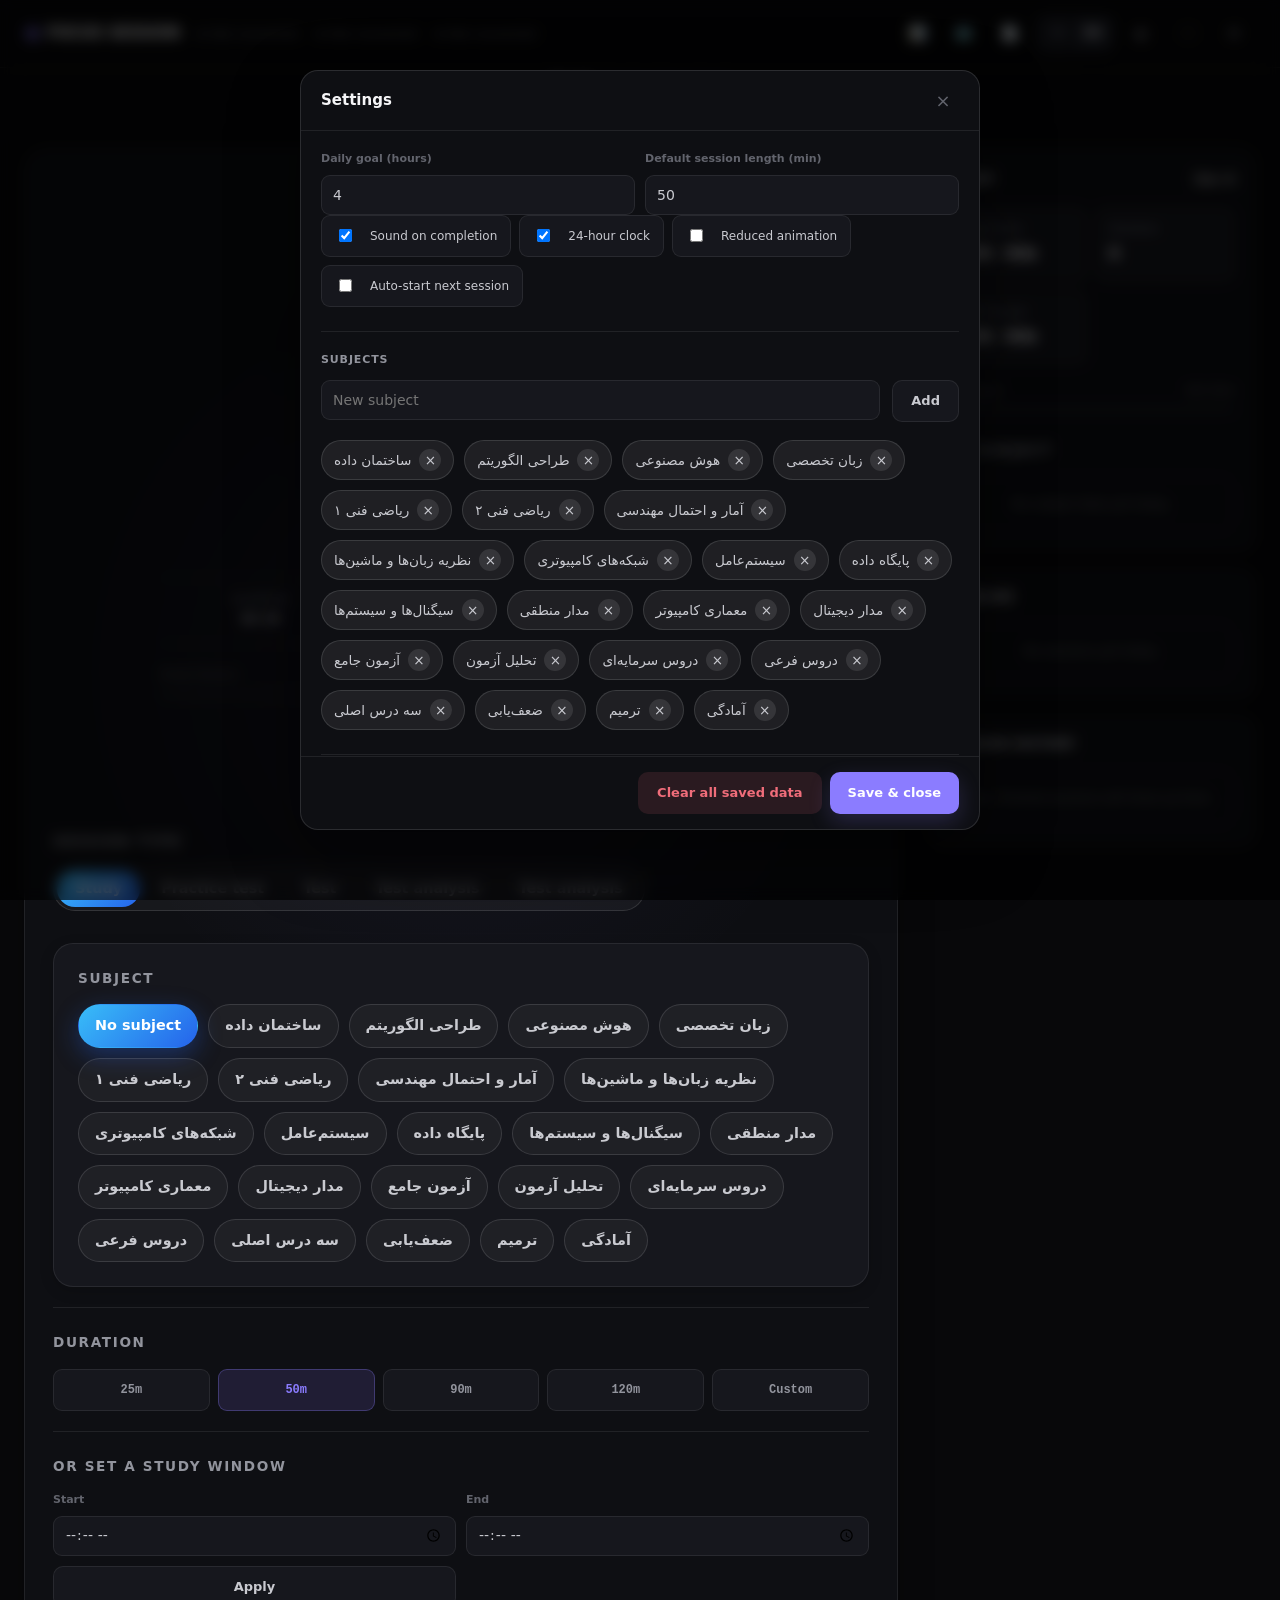
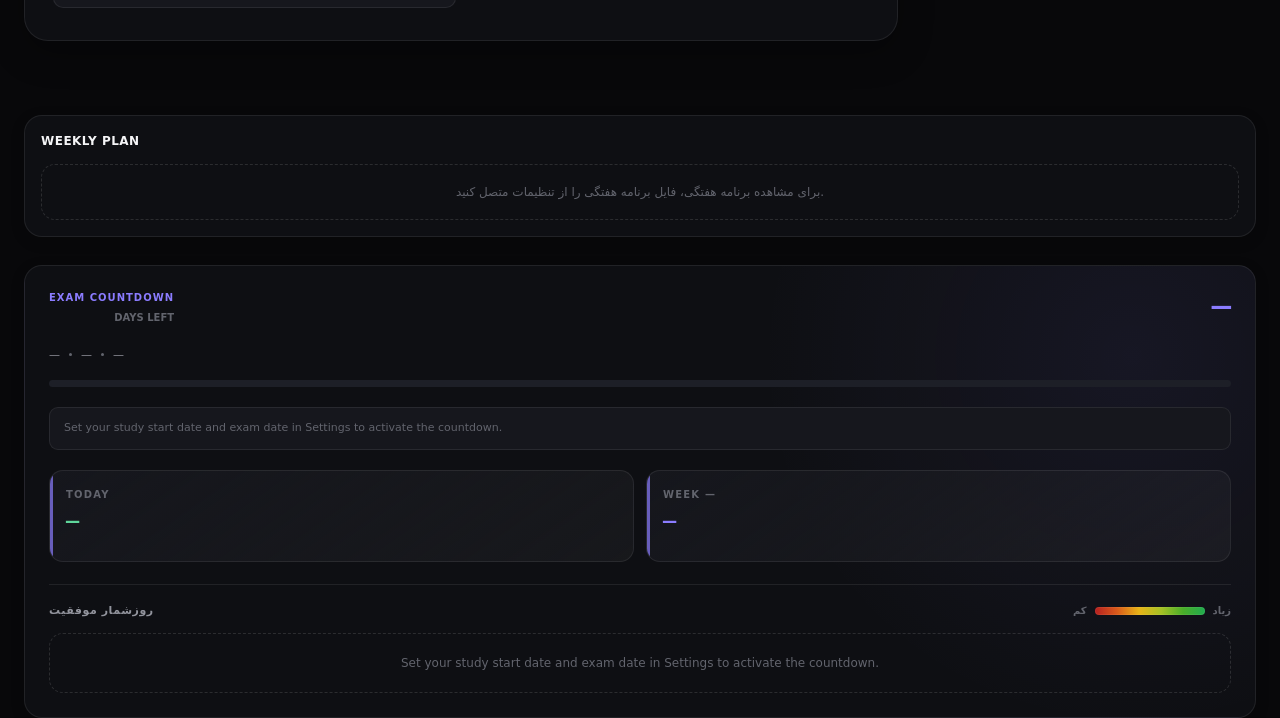
==== src/index.html @ 268e036d "Initial commit" ====
<!doctype html>
<html lang="en" dir="ltr">
  <head>
    <meta charset="UTF-8" />
    <meta name="viewport" content="width=device-width, initial-scale=1.0" />

    <title>Study Timer</title>

    <link rel="stylesheet" href="./style/style.css" />
  </head>

  <body data-theme="dark" data-state="idle" data-lang="en">
    <!-- =========================
         HEADER
    ========================== -->
    <header class="app-header">
      <div class="header-left">
        <div class="brand">
          <span class="brand__dot"></span>

          <span class="brand__label" id="modeLabel" data-i18n="focusSession"> FOCUS SESSION </span>
        </div>

        <div class="save-status" id="saveStatus">
          <span class="save-status__dot"></span>

          <span id="saveStatusText" data-i18n="saveNotConnected"> Not connected </span>
        </div>
        <div id="weeklyPlanSaveStatus" class="save-status" data-status="disconnected">
          <span class="save-status__dot"></span>
          <span id="weeklyPlanSaveStatusText"></span>
        </div>
        <div id="checkinSaveStatus" class="save-status" data-status="disconnected">
          <span class="save-status__dot"></span>
          <span id="checkinSaveStatusText"></span>
        </div>
      </div>

      <div class="header-right">
        <!-- Analytics Link -->
        <a
          href="./analytics.html"
          class="icon-btn"
          id="analyticsLink"
          aria-label="Analytics"
          title="Analytics"
        >
          📊
        </a>
        <a
          href="./plan-overview.html"
          class="icon-btn"
          id="planOverviewLink"
          aria-label="نمای کلی برنامه"
          title="نمای کلی برنامه"
        >
          🗺️
        </a>
        <a
          href="./plan-pdf.html"
          class="icon-btn"
          id="planPdfLink"
          aria-label="خروجی PDF برنامه"
          title="خروجی PDF برنامه"
        >
          📄
        </a>

        <!-- Language -->
        <div class="lang-switch" id="langSwitch" role="group" aria-label="Language">
          <button type="button" id="langFaBtn" class="lang-btn" data-lang="fa">FA</button>

          <button type="button" id="langEnBtn" class="lang-btn is-active" data-lang="en">EN</button>
        </div>

        <!-- Theme -->
        <button
          type="button"
          class="icon-btn"
          id="themeToggle"
          aria-label="Toggle theme"
          title="Toggle theme"
        >
          ◐
        </button>

        <!-- Fullscreen -->
        <button
          type="button"
          class="icon-btn"
          id="fullscreenToggle"
          aria-label="Fullscreen"
          title="Fullscreen"
        >
          ⛶
        </button>

        <!-- Settings -->
        <button
          type="button"
          class="icon-btn"
          id="settingsToggle"
          aria-label="Open settings"
          title="Settings"
        >
          ⚙
        </button>
      </div>
    </header>

    <!-- =========================
         LIVE CLOCK
    ========================== -->
    <section class="live-clock-section">
      <div class="live-clock" id="liveClock">00:00:00</div>

      <div class="live-date" id="liveDate">Monday, January 1</div>
    </section>

    <!-- =========================
         MAIN
    ========================== -->
    <main class="app-main">
      <!-- =========================
           TIMER / HERO
      ========================== -->
      <section class="timer-section">
        <div class="timer-card">
          <div class="timer-ring" id="timerRing">
            <div class="timer-ring__inner">
              <div class="ring__status" id="statusLabel" data-i18n="readyToFocus">READY TO FOCUS</div>

              <div class="time-display" id="timeDisplay">50:00</div>

              <div class="ring__caption" id="timeCaption" data-i18n="timeRemaining">TIME REMAINING</div>

              <div class="ring__subject" id="ringSubject" hidden></div>
            </div>
          </div>

          <!-- Timer info -->
          <div class="timer-info">
            <div class="timer-info__item">
              <span class="timer-info__label" id="elapsedLabel" data-i18n="elapsed"> Elapsed </span>

              <span class="timer-info__value" id="elapsedValue"> 00:00 </span>
            </div>

            <div class="timer-info__divider"></div>

            <div class="timer-info__item">
              <span class="timer-info__label" id="remainingLabel" data-i18n="remaining"> Remaining </span>

              <span class="timer-info__value" id="remainingValue"> 50:00 </span>
            </div>
          </div>

          <!-- Progress -->
          <div class="session-progress">
            <div class="session-progress__header">
              <span id="progressLabel" data-i18n="studySession"> Study Session </span>

              <span id="progressPercent"> 0% </span>
            </div>

            <div class="progress-bar">
              <div class="progress-bar__fill" id="sessionProgressFill" style="width: 0%"></div>
            </div>
          </div>

          <!-- Main controls -->
          <div class="timer-controls">
            <button type="button" class="secondary-btn" id="resetBtn">
              <span data-i18n="reset">Reset</span>
            </button>

            <button type="button" class="primary-btn" id="primaryBtn">
              <span id="primaryBtnLabel" data-i18n="start"> Start </span>
            </button>
          </div>

          <!-- Secondary controls -->
          <div class="secondary-controls">
            <button type="button" class="text-btn" id="finishBtn">
              <span data-i18n="finish">Finish</span>
            </button>

            <button type="button" class="text-btn" id="breakBtn">
              <span data-i18n="startBreak"> Start 5-min break </span>
            </button>
          </div>

          <!-- =========================
               SESSION KIND (5 types)
          ========================== -->
          <div class="kind-section">
            <div class="section-label" id="kindLabel" data-i18n="sessionKind">Session type</div>

            <div class="kind-grid" id="kindGrid" role="group" aria-labelledby="kindLabel">
              <button type="button" class="kind-btn is-active" data-kind="study"    data-i18n="kindStudy">Study</button>
              <button type="button" class="kind-btn"            data-kind="practice" data-i18n="kindPractice">Practice</button>
              <button type="button" class="kind-btn"            data-kind="test"     data-i18n="kindTest">Test</button>
              <button type="button" class="kind-btn"            data-kind="analysis" data-i18n="kindAnalysis">Test analysis</button>
              <button type="button" class="kind-btn"            data-kind="review"   data-i18n="kindReview">Review</button>
            </div>
          </div>

          <!-- =========================
               SUBJECT
          ========================== -->
          <div class="subject-section">
            <div class="section-label" id="subjectLabel" data-i18n="subject">Subject</div>

            <div class="subject-grid" id="subjectGrid"></div>
          </div>

          <!-- =========================
               DURATION
          ========================== -->
          <div class="duration-section">
            <div class="section-label" id="durationLabel" data-i18n="duration">Duration</div>

            <div class="preset-grid">
              <button type="button" class="preset-btn" data-minutes="25">25m</button>

              <button type="button" class="preset-btn is-active" data-minutes="50">50m</button>

              <button type="button" class="preset-btn" data-minutes="90">90m</button>

              <button type="button" class="preset-btn" data-minutes="120">120m</button>

              <button type="button" class="preset-btn" id="customPresetBtn">
                <span data-i18n="custom">Custom</span>
              </button>
            </div>

            <div class="custom-duration" id="customDuration" hidden>
              <input
                type="number"
                id="customMinutes"
                min="1"
                max="600"
                inputmode="numeric"
                placeholder="min"
              />

              <span data-i18n="minutes">min</span>
            </div>
          </div>

          <!-- =========================
               STUDY WINDOW
          ========================== -->
          <div class="study-window">
            <div class="section-label" id="windowLabel" data-i18n="studyWindow">Or set a study window</div>

            <div class="window-grid">
              <label class="field">
                <span class="field__label" id="windowStartLabel" data-i18n="startTime"> Start </span>

                <input type="time" id="windowStart" />
              </label>

              <label class="field">
                <span class="field__label" id="windowEndLabel" data-i18n="endTime"> End </span>

                <input type="time" id="windowEnd" />
              </label>

              <button type="button" class="secondary-btn" id="applyWindowBtn">
                <span data-i18n="apply">Apply</span>
              </button>
            </div>
          </div>
        </div>
      </section>

      <!-- =========================
           SIDEBAR
      ========================== -->
      <aside class="sidebar">
        <!-- Today -->
        <section class="side-card today-card">
          <div class="side-card__header">
            <h2 class="side-card__title" id="todayTitle" data-i18n="today">Today</h2>

            <span class="today-date" id="todayDate"> — </span>
          </div>

          <div class="today-stats">
            <div class="stat-item">
              <span class="stat-item__label" id="todayStudyTimeLabel" data-i18n="studyTime">
                Study time
              </span>

              <strong class="stat-item__value" id="todayStudyTime"> 0m </strong>
            </div>

            <div class="stat-item">
              <span class="stat-item__label" id="todaySessionsLabel" data-i18n="sessions"> Sessions </span>

              <strong class="stat-item__value" id="todaySessions"> 0 </strong>
            </div>

            <div class="stat-item">
              <span class="stat-item__label" id="todayRemainingGoalLabel" data-i18n="leftToGoal">
                Left to goal
              </span>

              <strong class="stat-item__value" id="todayRemainingGoal"> 4h </strong>
            </div>
          </div>

          <div class="goal-section">
            <div class="goal-header">
              <span id="dailyGoalLabel" data-i18n="dailyGoal"> Daily goal </span>

              <span id="dailyGoalValue"> 4h </span>
            </div>

            <div class="progress-bar">
              <div class="progress-bar__fill" id="dailyGoalProgressFill" style="width: 0%"></div>
            </div>
          </div>

          <div class="subject-breakdown-section">
            <div class="section-label" id="bySubjectLabel" data-i18n="bySubjectToday">By subject</div>

            <div class="subject-breakdown" id="subjectBreakdown"></div>

            <div class="empty-state" id="subjectBreakdownEmpty" data-i18n="noSubjectDataToday" hidden>
              No subject data yet today.
            </div>
          </div>
        </section>

        <!-- Timeline -->
        <section class="side-card">
          <div class="side-card__header">
            <h2 class="side-card__title" id="timelineTitle" data-i18n="timeline">Timeline</h2>
          </div>

          <div class="timeline" id="timeline"></div>

          <div class="empty-state" id="timelineEmpty" data-i18n="noSessionsToday">No sessions yet today.</div>
        </section>

        <!-- Session history -->
        <section class="side-card">
          <div class="side-card__header">
            <h2 class="side-card__title" id="historyTitle" data-i18n="sessionHistory">Session history</h2>
          </div>

          <div class="history" id="history"></div>

          <div class="empty-state" id="historyEmpty" data-i18n="finishedSessions">
            Your finished sessions will show up here.
          </div>
        </section>
      </aside>
    </main>

    <!-- =========================
         WEEKLY PLAN
    ========================== -->
    <section class="weekly-plan-bar" id="weeklyPlanCard">
      <div class="weekly-plan-bar__header">
        <div>
          <h2 class="weekly-plan-bar__title" id="weeklyPlanTitle" data-i18n="weeklyPlanTitle">Weekly Plan</h2>
          <div class="weekly-plan-bar__meta" id="weeklyPlanMeta" hidden>
            <span id="weeklyPlanWeekLabel">—</span>
            <span class="weekly-plan-bar__separator">•</span>
            <span id="weeklyPlanGoal">—</span>
          </div>
        </div>
      </div>

      <div class="weekly-plan-days" id="weeklyPlanDays"></div>

      <div class="empty-state" id="weeklyPlanEmpty">
        Connect a weekly plan file in Settings to see this week's plan.
      </div>
    </section>

    <!-- =========================
         EXAM COUNTDOWN
    ========================== -->
    <section class="exam-section">
      <div class="exam-card">
        <div class="exam-card__header">
          <div>
            <div class="exam-card__eyebrow" id="examCountdownTitle" data-i18n="examCountdown">
              EXAM COUNTDOWN
            </div>

            <div class="exam-days-left-label" id="examDaysLeftLabel" data-i18n="daysLeftLabel">DAYS LEFT</div>
          </div>

          <div class="exam-days-left" id="examDaysLeft">0</div>
        </div>

        <div class="exam-meta">
          <span id="examWeekLabel"> Week — / — </span>

          <span class="exam-meta__separator"> • </span>

          <span id="examDaysPassed"> 0 days passed </span>

          <span class="exam-meta__separator"> • </span>

          <span id="examDaysLeftMini"> 0 days left </span>
        </div>

        <div class="exam-progress">
          <div class="progress-bar">
            <div class="progress-bar__fill" id="examProgressFill" style="width: 0%"></div>
          </div>
        </div>

        <div class="exam-empty-note" id="examEmptyNote" data-i18n="setExamDates">
          Set your study start date and exam date in Settings to activate the countdown.
        </div>

        <!-- Exam daily / weekly status -->
        <div class="exam-status-grid">
          <div class="exam-status-card">
            <div class="exam-status-card__title" id="dailyStatusTitle" data-i18n="todayStatus">TODAY</div>

            <div class="exam-status-card__value" id="dailyStatusValue">—</div>
          </div>

          <div class="exam-status-card">
            <div class="exam-status-card__title" id="weeklyStatusTitle">WEEK —</div>

            <div class="exam-status-card__value" id="weeklyStatusValue">—</div>
          </div>
        </div>

        <!-- Days strip -->
        <div class="days-strip-section">
          <div class="days-strip-header">
            <span class="days-strip-title" id="daysStripTitle">روزشمار موفقیت</span>
            <div class="days-strip-legend">
              <span class="days-strip-legend__label">کم</span>
              <div class="days-strip-legend__gradient"></div>
              <span class="days-strip-legend__label">زیاد</span>
            </div>
          </div>
          <div class="days-strip" id="daysStrip"></div>
        </div>
      </div>
    </section>

    <!-- =========================
         SETTINGS MODAL
    ========================== -->
    <div class="modal" id="settingsModal" hidden aria-hidden="true">
      <div class="modal__backdrop" data-close-settings></div>

      <div
        class="modal__dialog settings-dialog"
        role="dialog"
        aria-modal="true"
        aria-labelledby="settingsTitle"
      >
        <div class="modal__header">
          <h2 id="settingsTitle" data-i18n="settings">Settings</h2>

          <button
            type="button"
            class="modal-close"
            id="settingsCloseBtn"
            aria-label="Close settings"
            title="Close settings"
          >
            ×
          </button>
        </div>

        <div class="modal__body">
          <!-- General -->
          <section class="settings-section">
            <div class="settings-grid">
              <label class="field">
                <span class="field__label" id="settingGoalHoursLabel" data-i18n="dailyGoalHours">
                  Daily goal (hours)
                </span>

                <input type="number" id="settingGoalHours" min="0" max="24" step="0.5" />
              </label>

              <label class="field">
                <span class="field__label" id="settingDefaultMinutesLabel" data-i18n="defaultSessionLength">
                  Default session length (min)
                </span>

                <input type="number" id="settingDefaultMinutes" min="1" max="600" />
              </label>
            </div>

            <div class="settings-options">
              <label class="setting-toggle">
                <input type="checkbox" id="settingSound" />

                <span id="settingSoundLabel" data-i18n="soundOnCompletion"> Sound on completion </span>
              </label>

              <label class="setting-toggle">
                <input type="checkbox" id="settingClock24" />

                <span id="settingClock24Label" data-i18n="clock24"> 24-hour clock </span>
              </label>

              <label class="setting-toggle">
                <input type="checkbox" id="settingReducedMotion" />

                <span id="settingReducedMotionLabel" data-i18n="reducedAnimation"> Reduced animation </span>
              </label>

              <label class="setting-toggle">
                <input type="checkbox" id="settingAutoStart" />

                <span id="settingAutoStartLabel" data-i18n="autoStartNext"> Auto-start next session </span>
              </label>
            </div>
          </section>

          <!-- Subjects -->
          <section class="settings-section">
            <div class="settings-divider" id="subjectsDivider" data-i18n="subjectsSectionTitle">SUBJECTS</div>

            <div class="subject-manage">
              <div class="subject-manage__form">
                <input
                  type="text"
                  id="newSubjectInput"
                  maxlength="60"
                  data-i18n-placeholder="addSubjectPlaceholder"
                  placeholder="New subject"
                />

                <button type="button" class="secondary-btn" id="addSubjectBtn">
                  <span data-i18n="add">Add</span>
                </button>
              </div>

              <div class="subject-manage__list" id="subjectManageList"></div>
            </div>
          </section>

          <!-- Exam plan -->
          <section class="settings-section">
            <div class="settings-divider" id="examPlanDivider" data-i18n="examPlan">EXAM PLAN</div>

            <div class="settings-grid">
              <label class="field">
                <span class="field__label" id="studyStartLabel" data-i18n="studyStartDate">
                  Study start date
                </span>

                <input type="date" id="studyStartDate" />
              </label>

              <label class="field">
                <span class="field__label" id="examDateLabel" data-i18n="examDate"> Exam date </span>

                <input type="date" id="examDate" />
              </label>

              <label class="field">
                <span class="field__label" id="totalWeeksLabel" data-i18n="totalWeeks"> Total weeks </span>

                <input type="number" id="totalWeeks" min="0" max="520" />
              </label>
            </div>
          </section>

          <!-- Data file -->
          <section class="settings-section">
            <div class="settings-divider" id="dataDivider" data-i18n="studyDataFile">STUDY DATA FILE</div>

            <div class="data-actions">
              <button type="button" class="secondary-btn" id="connectFileBtn">
                <span data-i18n="createConnectFile"> Create / Connect file </span>
              </button>

              <button type="button" class="secondary-btn" id="openFileBtn">
                <span data-i18n="openFile">Open file</span>
              </button>
              <button type="button" class="secondary-btn" id="saveNowBtn">
                <span data-i18n="saveNow">Save now</span>
              </button>

              <button type="button" class="secondary-btn" id="exportBtn">
                <span data-i18n="exportJson"> Export JSON </span>
              </button>

              <label class="secondary-btn file-input-btn" for="importFileInput">
                <span data-i18n="importJson"> Import JSON </span>

                <input type="file" id="importFileInput" accept=".json,application/json" hidden />
              </label>
            </div>
          </section>

          <!-- Weekly plan file -->
          <section class="settings-section">
            <div class="settings-divider" id="weeklyPlanFileDivider" data-i18n="weeklyPlanFile">
              WEEKLY PLAN FILE
            </div>

            <div class="data-actions">
              <button type="button" class="secondary-btn" id="weeklyPlanConnectFileBtn">
                <span data-i18n="createConnectFile">Create / Connect file</span>
              </button>

              <button type="button" class="secondary-btn" id="weeklyPlanOpenFileBtn">
                <span data-i18n="openFile">Open file</span>
              </button>

              <button type="button" class="secondary-btn" id="weeklyPlanSaveNowBtn">
                <span data-i18n="saveNow">Save now</span>
              </button>

              <button type="button" class="secondary-btn" id="weeklyPlanExportBtn">
                <span data-i18n="exportJson">Export JSON</span>
              </button>

              <label class="secondary-btn file-input-btn" for="weeklyPlanImportFileInput">
                <span data-i18n="importJson">Import JSON</span>

                <input type="file" id="weeklyPlanImportFileInput" accept=".json,application/json" hidden />
              </label>
            </div>
          </section>

          <!-- =========================
               DAILY CHECK-IN FILE (جدید)
          ========================== -->
          <section class="settings-section">
            <div class="settings-divider" id="checkinFileDivider">DAILY CHECK-IN FILE</div>

            <div class="data-actions">
              <button type="button" class="secondary-btn" id="checkinConnectFileBtn">
                <span>Create / Connect file</span>
              </button>

              <button type="button" class="secondary-btn" id="checkinOpenFileBtn">
                <span>Open file</span>
              </button>

              <button type="button" class="secondary-btn" id="checkinSaveNowBtn">
                <span>Save now</span>
              </button>

              <button type="button" class="secondary-btn" id="checkinExportBtn">
                <span>Export JSON</span>
              </button>

              <label class="secondary-btn file-input-btn" for="checkinImportFileInput">
                <span>Import JSON</span>
                <input type="file" id="checkinImportFileInput" accept=".json,application/json" hidden />
              </label>
            </div>
          </section>

          <!-- Daily backup -->
          <section class="settings-section">
            <div class="settings-divider" id="backupFolderDivider" data-i18n="backupFolderTitle">
              DAILY BACKUP FOLDER
            </div>

            <div class="data-actions">
              <button type="button" class="secondary-btn" id="backupDirConnectBtn">
                <span data-i18n="connectBackupFolder">Connect backup folder</span>
              </button>
            </div>

            <p class="settings-hint" id="backupStatusText" data-i18n="backupHint">
              A new snapshot file is created automatically once per day while the app is open.
            </p>
          </section>

          <!-- Weekly backup -->
          <section class="settings-section">
            <div class="settings-divider" id="weeklyBackupFolderDivider" data-i18n="weeklyBackupFolderTitle">
              WEEKLY BACKUP FOLDER
            </div>

            <div class="data-actions">
              <button type="button" class="secondary-btn" id="weeklyBackupDirConnectBtn">
                <span data-i18n="connectWeeklyBackupFolder">Connect weekly backup folder</span>
              </button>
            </div>

            <p class="settings-hint" id="weeklyBackupStatusText" data-i18n="weeklyBackupHint">
              A new weekly snapshot is created automatically once per week while the app is open.
            </p>
          </section>

          <!-- =========================
               DAILY CHECK-IN BACKUP FOLDER (جدید)
          ========================== -->
          <section class="settings-section">
            <div class="settings-divider" id="checkinBackupFolderDivider">
              DAILY CHECK-IN BACKUP FOLDER
            </div>

            <div class="data-actions">
              <button type="button" class="secondary-btn" id="checkinBackupDirConnectBtn">
                <span>Connect backup folder</span>
              </button>
            </div>

            <p class="settings-hint" id="checkinBackupStatusText">
              یک فایل بکاپ در روز، وقتی برنامه باز است، ساخته می‌شود.
            </p>
          </section>
        </div>

        <div class="modal__footer">
          <button type="button" class="danger-btn" id="clearDataBtn">
            <span data-i18n="clearSavedData"> Clear all saved data </span>
          </button>

          <button type="button" class="primary-btn" id="saveSettingsBtn">
            <span data-i18n="saveClose"> Save & close </span>
          </button>
        </div>
      </div>
    </div>

    <!-- =========================
         DAILY CHECK-IN MODAL (جدید)
    ========================== -->
    <div class="modal" id="checkinModal" hidden aria-hidden="true">
      <div class="modal__backdrop" data-close-checkin></div>

      <div
        class="modal__dialog"
        role="dialog"
        aria-modal="true"
        aria-labelledby="checkinModalTitle"
      >
        <div class="modal__header">
          <h2 id="checkinModalTitle" data-i18n="checkinTitle">Daily check-in</h2>

          <button
            type="button"
            class="modal-close"
            id="checkinCloseBtn"
            aria-label="Close"
            title="Close"
          >
            ×
          </button>
        </div>

        <div class="modal__body">
          <!-- خواب دیشب -->
          <div class="settings-divider" data-i18n="checkinSleepSection">خواب دیشب</div>

          <div class="settings-grid">
            <label class="field">
              <span class="field__label" data-i18n="checkinBedTime">ساعت خواب</span>
              <input type="time" id="checkinBedTime" />
            </label>

            <label class="field">
              <span class="field__label" data-i18n="checkinWakeTime">ساعت بیداری</span>
              <input type="time" id="checkinWakeTime" />
            </label>

            <label class="field">
              <span class="field__label" data-i18n="checkinSleepHours">چند ساعت خوابیدی؟</span>
              <input type="number" id="checkinSleepHours" min="0" max="24" step="0.5" inputmode="decimal" />
            </label>

            <label class="field">
              <span class="field__label" data-i18n="checkinSleepQuality">کیفیت خواب (۱ تا ۱۰)</span>
              <div class="range-row">
                <input type="range" id="checkinSleepQuality" min="1" max="10" step="1" value="5" />
                <output id="checkinSleepQualityValue" for="checkinSleepQuality">5</output>
              </div>
            </label>
          </div>

          <!-- روتین آرامش‌بخش -->
          <div class="settings-divider" data-i18n="checkinRoutineSection">روتین آرامش‌بخش دیشب</div>

          <div class="settings-options">
            <label class="setting-toggle">
              <input type="checkbox" id="checkinRoutineDone" />
              <span data-i18n="checkinRoutineDone">روتین آرامش‌بخش را انجام دادی؟</span>
            </label>

            <label class="field" id="checkinRoutineStepsWrap" hidden>
              <span class="field__label" data-i18n="checkinRoutineSteps">چند مرحله انجام دادی؟</span>
              <input type="number" id="checkinRoutineSteps" min="0" max="100" inputmode="numeric" />
            </label>
          </div>

          <!-- فعالیت‌های امروز -->
          <div class="settings-divider" data-i18n="checkinActivitiesSection">فعالیت‌های امروز</div>

          <div class="settings-options">
            <label class="setting-toggle">
              <input type="checkbox" id="checkinActivity1" />
              <span data-i18n="checkinActivity1">فعالیت شماره ۱ را انجام دادی؟</span>
            </label>

            <label class="setting-toggle">
              <input type="checkbox" id="checkinOperation1" />
              <span data-i18n="checkinOperation1">عملیات د۱ را انجام دادی؟</span>
            </label>
          </div>

          <!-- دیروز -->
          <div class="settings-divider" data-i18n="checkinYesterdaySection">دیروز</div>

          <label class="field">
            <span class="field__label" data-i18n="checkinYesterdayQuality">دیروز روز خوبی بود؟ (۱ تا ۱۰)</span>
            <div class="range-row">
              <input type="range" id="checkinYesterdayQuality" min="1" max="10" step="1" value="5" />
              <output id="checkinYesterdayQualityValue" for="checkinYesterdayQuality">5</output>
            </div>
          </label>

          <div class="settings-options">
            <label class="setting-toggle">
              <input type="checkbox" id="checkinExerciseDone" />
              <span data-i18n="checkinExerciseDone">دیروز ورزش کردی؟</span>
            </label>

            <label class="field" id="checkinExerciseMinutesWrap" hidden>
              <span class="field__label" data-i18n="checkinExerciseMinutes">چند دقیقه؟</span>
              <input type="number" id="checkinExerciseMinutes" min="0" max="600" inputmode="numeric" />
            </label>
          </div>
        </div>

        <div class="modal__footer">
          <button type="button" class="secondary-btn" id="checkinSkipBtn">
            <span data-i18n="checkinSkip">فعلاً رد شو</span>
          </button>
          <button type="button" class="primary-btn" id="checkinSaveBtn">
            <span data-i18n="checkinSave">ذخیره</span>
          </button>
        </div>
      </div>
    </div>

    <!-- =========================
         POST-SESSION MODAL
         (topic for study/practice; topic + full analysis for review)
    ========================== -->
    <div class="modal" id="analysisModal" hidden aria-hidden="true">
      <div class="modal__backdrop"></div>

      <div class="modal__dialog" role="dialog" aria-modal="true" aria-labelledby="analysisModalTitle">
        <div class="modal__header">
          <h2 id="analysisModalTitle" data-i18n="analysisModalTitle">Test analysis</h2>

          <button type="button" class="modal-close" id="analysisCloseBtn" aria-label="Close" title="Close">
            ×
          </button>
        </div>

        <div class="modal__body">
          <p class="settings-hint" id="analysisModalSubtitle" data-i18n="analysisModalSubtitle">
            Enter the results for this session
          </p>

          <p class="analysis-subject" id="analysisSubjectLabel">—</p>

          <label class="field">
            <span class="field__label" data-i18n="analysisTopic">Topic name</span>
            <input
              type="text"
              id="analysisTopic"
              list="analysisTopicOptions"
              maxlength="80"
              autocomplete="off"
            />
            <datalist id="analysisTopicOptions"></datalist>
          </label>

          <div class="settings-grid" id="analysisMetricsSection">
            <label class="field">
              <span class="field__label" data-i18n="analysisTestCount">Number of questions</span>
              <input type="number" id="analysisTestCount" min="0" max="10000" inputmode="numeric" />
            </label>

            <label class="field">
              <span class="field__label" data-i18n="analysisCorrectPercent">Correct answers (%)</span>
              <input
                type="number"
                id="analysisCorrectPercent"
                min="0"
                max="100"
                step="0.1"
                inputmode="decimal"
              />
            </label>

            <label class="field">
              <span class="field__label" data-i18n="analysisErrorCount">Analyzed errors</span>
              <input type="number" id="analysisErrorCount" min="0" max="10000" inputmode="numeric" />
            </label>
          </div>
        </div>

        <div class="modal__footer">
          <button type="button" class="secondary-btn" id="analysisSkipBtn">
            <span data-i18n="analysisSkip">Skip for now</span>
          </button>

          <button type="button" class="primary-btn" id="analysisSaveBtn">
            <span data-i18n="analysisSave">Save</span>
          </button>
        </div>
      </div>
    </div>

    <!-- =========================
         TOAST
    ========================== -->
    <div class="toast" id="toast" role="status" aria-live="polite" hidden>
      <span id="toastText"></span>
    </div>

    <!-- =========================
         SCRIPTS
    ========================== -->

    <script type="module" src="./files/app.js"></script>
  </body>
</html>
---- src/style/style.css ----
/* Entry point — order matters (later files may refine earlier ones). */
@import url("./base.css");
@import url("./components.css");
@import url("./layout.css");
@import url("./timer.css");
@import url("./sidebar.css");
@import url("./exam.css");
@import url("./modals.css");
@import url("./weekly-plan.css");
@import url("./day-modal.css");
@import url("./analytics.css");
@import url("./print.css");
@import url("./plan-overview.css");

/* 
style/
├─ style.css        ← ورودی (فقط @import)
├─ base.css         ← توکن‌ها، تم روشن، ریست، primitiveهای مشترک
├─ components.css   ← دکمه، فیلد، زبان، save-status، toast
├─ layout.css       ← هدر، ساعت زنده، چیدمان اصلی، حالت‌های تایمر
├─ timer.css        ← کارت تایمر، حلقه، نوع جلسه، درس، مدت، بازه
├─ sidebar.css      ← امروز، هدف، به‌تفکیک درس، تایم‌لاین، تاریخچه
├─ exam.css         ← شمارش معکوس آزمون و تقویم
├─ modals.css       ← مودال‌ها، تنظیمات، مدیریت درس‌ها
├─ weekly-plan.css  ← برنامه هفتگی (هفته‌ها، روزها، جلسه‌ها)
├─ day-modal.css    ← مودال سه‌تبه‌ی روز
├─ analytics.css    ← صفحه‌ی analytics
└─ print.css */
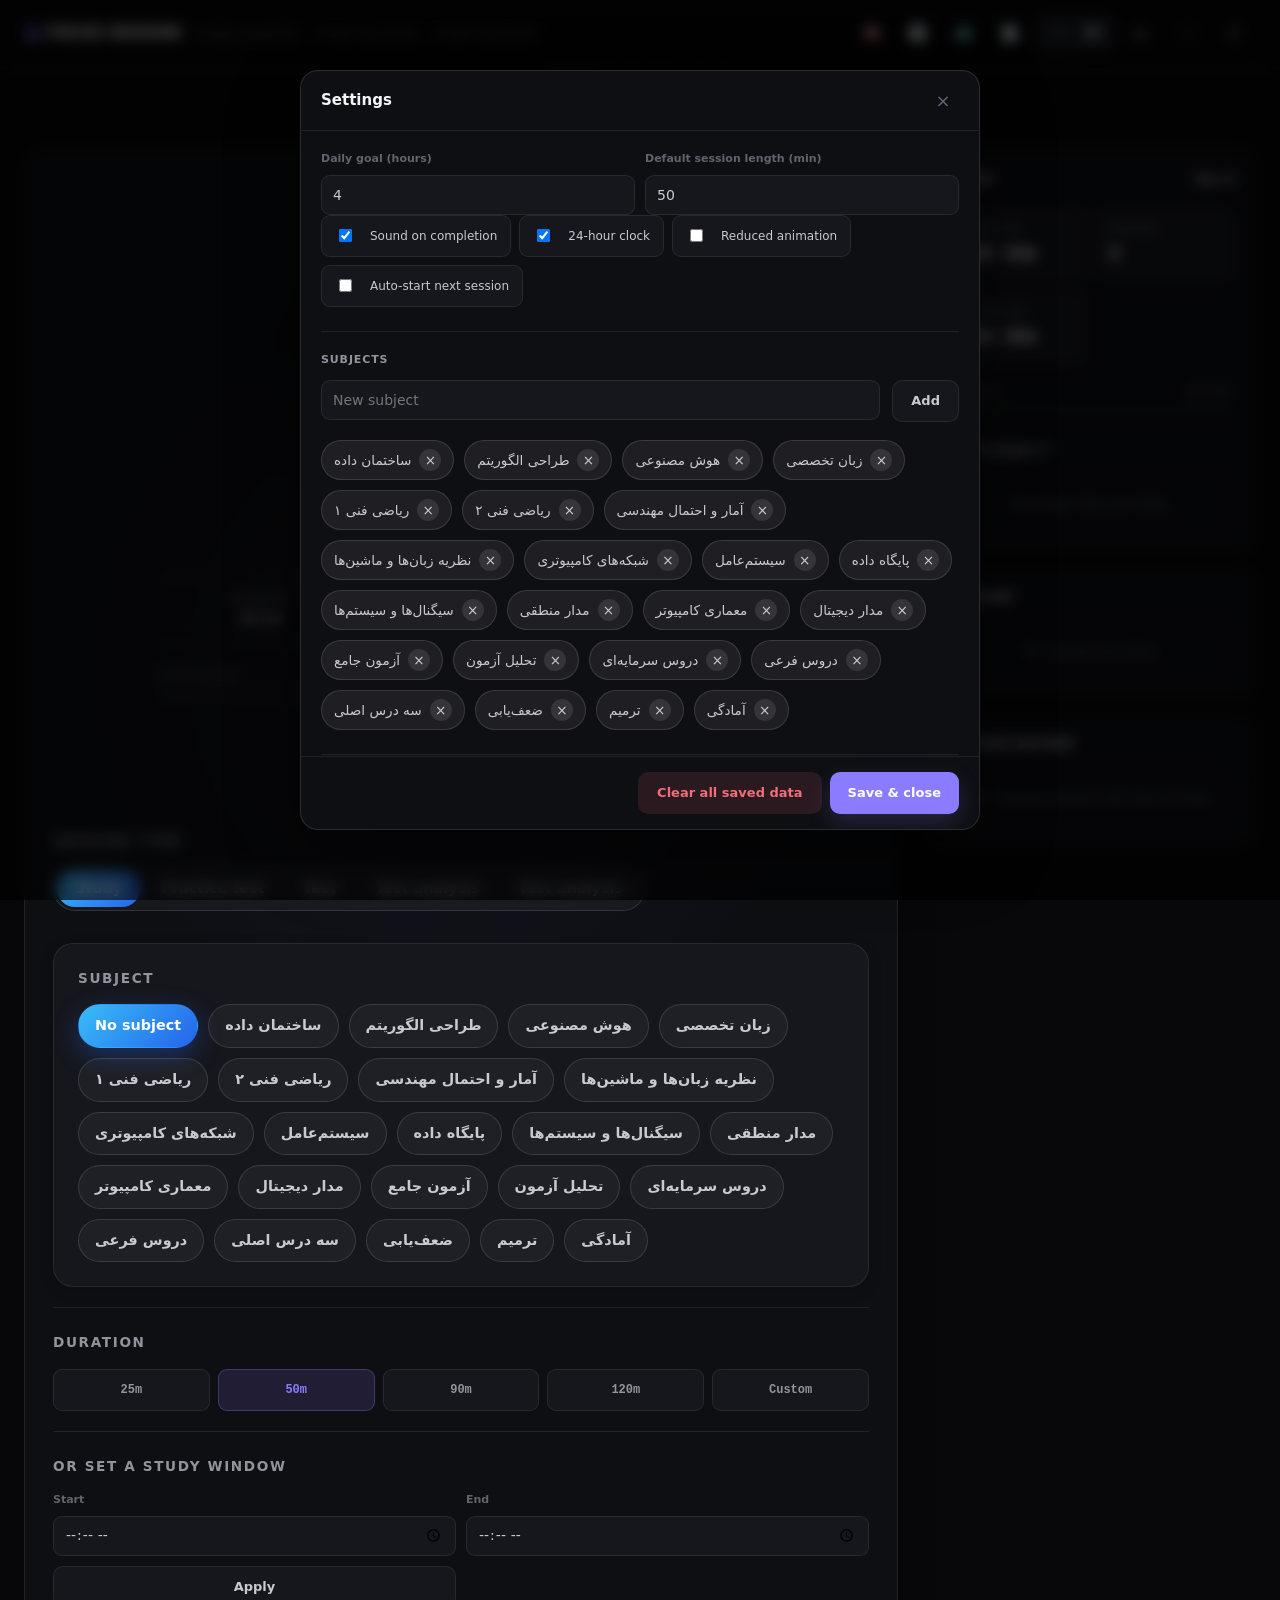
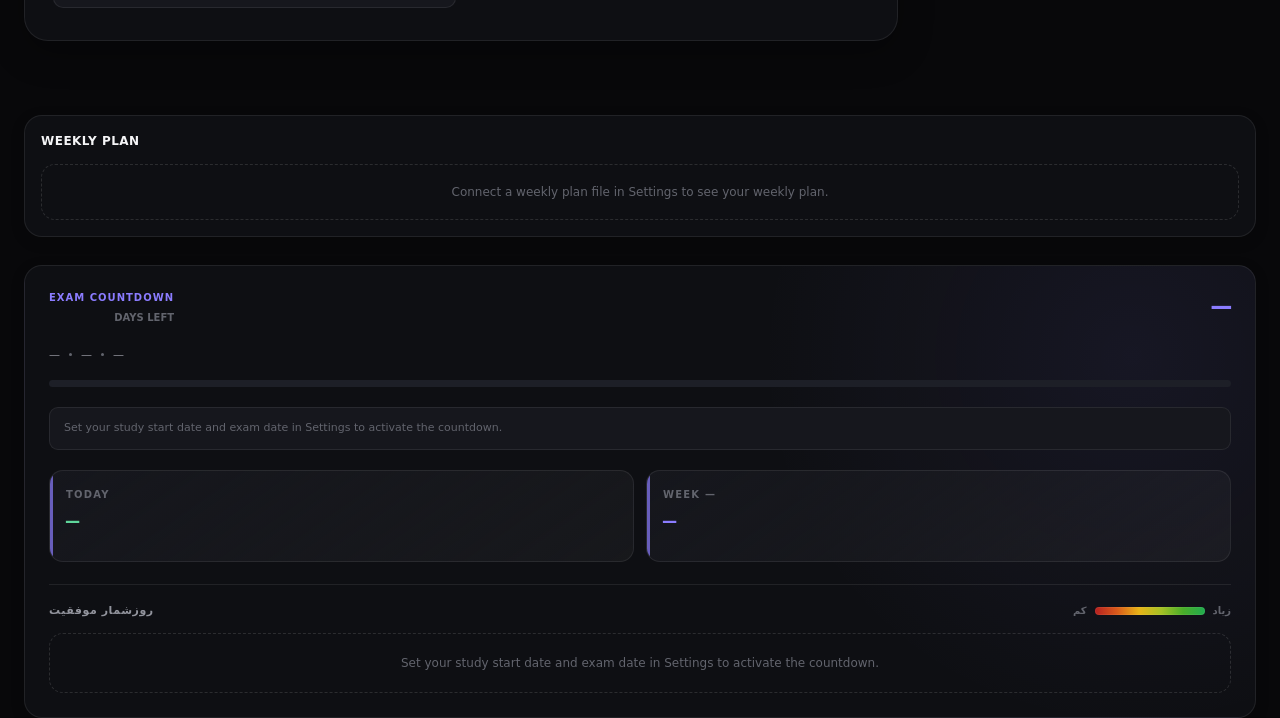
==== commit c0cb6446: "2026-10-13" ====
--- a/src/index.html
+++ b/src/index.html
@@ -38,6 +38,14 @@
 
       <div class="header-right">
         <!-- Analytics Link -->
+        <a
+          href="./checkin-analytics.html"
+          class="icon-btn"
+          id="checkinAnalyticsLink"
+          aria-label="تحلیل چک‌این"
+          title="تحلیل چک‌این روزانه"
+          >🧠</a
+        >
         <a
           href="./analytics.html"
           class="icon-btn"
@@ -197,11 +205,17 @@
             <div class="section-label" id="kindLabel" data-i18n="sessionKind">Session type</div>
 
             <div class="kind-grid" id="kindGrid" role="group" aria-labelledby="kindLabel">
-              <button type="button" class="kind-btn is-active" data-kind="study"    data-i18n="kindStudy">Study</button>
-              <button type="button" class="kind-btn"            data-kind="practice" data-i18n="kindPractice">Practice</button>
-              <button type="button" class="kind-btn"            data-kind="test"     data-i18n="kindTest">Test</button>
-              <button type="button" class="kind-btn"            data-kind="analysis" data-i18n="kindAnalysis">Test analysis</button>
-              <button type="button" class="kind-btn"            data-kind="review"   data-i18n="kindReview">Review</button>
+              <button type="button" class="kind-btn is-active" data-kind="study" data-i18n="kindStudy">
+                Study
+              </button>
+              <button type="button" class="kind-btn" data-kind="practice" data-i18n="kindPractice">
+                Practice
+              </button>
+              <button type="button" class="kind-btn" data-kind="test" data-i18n="kindTest">Test</button>
+              <button type="button" class="kind-btn" data-kind="analysis" data-i18n="kindAnalysis">
+                Test analysis
+              </button>
+              <button type="button" class="kind-btn" data-kind="review" data-i18n="kindReview">Review</button>
             </div>
           </div>
 
@@ -702,9 +716,7 @@
                DAILY CHECK-IN BACKUP FOLDER (جدید)
           ========================== -->
           <section class="settings-section">
-            <div class="settings-divider" id="checkinBackupFolderDivider">
-              DAILY CHECK-IN BACKUP FOLDER
-            </div>
+            <div class="settings-divider" id="checkinBackupFolderDivider">DAILY CHECK-IN BACKUP FOLDER</div>
 
             <div class="data-actions">
               <button type="button" class="secondary-btn" id="checkinBackupDirConnectBtn">
@@ -736,48 +748,32 @@
     <div class="modal" id="checkinModal" hidden aria-hidden="true">
       <div class="modal__backdrop" data-close-checkin></div>
 
-      <div
-        class="modal__dialog"
-        role="dialog"
-        aria-modal="true"
-        aria-labelledby="checkinModalTitle"
-      >
+      <div class="modal__dialog" role="dialog" aria-modal="true" aria-labelledby="checkinModalTitle">
         <div class="modal__header">
           <h2 id="checkinModalTitle" data-i18n="checkinTitle">Daily check-in</h2>
-
-          <button
-            type="button"
-            class="modal-close"
-            id="checkinCloseBtn"
-            aria-label="Close"
-            title="Close"
-          >
+          <button type="button" class="modal-close" id="checkinCloseBtn" aria-label="Close" title="Close">
             ×
           </button>
         </div>
 
         <div class="modal__body">
-          <!-- خواب دیشب -->
+          <!-- ============== ۱. خواب دیشب ============== -->
           <div class="settings-divider" data-i18n="checkinSleepSection">خواب دیشب</div>
-
           <div class="settings-grid">
             <label class="field">
               <span class="field__label" data-i18n="checkinBedTime">ساعت خواب</span>
               <input type="time" id="checkinBedTime" />
             </label>
-
             <label class="field">
               <span class="field__label" data-i18n="checkinWakeTime">ساعت بیداری</span>
               <input type="time" id="checkinWakeTime" />
             </label>
-
-            <label class="field">
-              <span class="field__label" data-i18n="checkinSleepHours">چند ساعت خوابیدی؟</span>
-              <input type="number" id="checkinSleepHours" min="0" max="24" step="0.5" inputmode="decimal" />
-            </label>
-
-            <label class="field">
-              <span class="field__label" data-i18n="checkinSleepQuality">کیفیت خواب (۱ تا ۱۰)</span>
+            <label class="field">
+              <span class="field__label" data-i18n="checkinSleepHours">مدت خواب (ساعت — خودکار)</span>
+              <input type="number" id="checkinSleepHours" min="0" max="24" step="0.1" inputmode="decimal" />
+            </label>
+            <label class="field">
+              <span class="field__label" data-i18n="checkinSleepQuality">کیفیت خواب (۱–۱۰)</span>
               <div class="range-row">
                 <input type="range" id="checkinSleepQuality" min="1" max="10" step="1" value="5" />
                 <output id="checkinSleepQualityValue" for="checkinSleepQuality">5</output>
@@ -785,58 +781,138 @@
             </label>
           </div>
 
-          <!-- روتین آرامش‌بخش -->
-          <div class="settings-divider" data-i18n="checkinRoutineSection">روتین آرامش‌بخش دیشب</div>
-
+          <!-- ============== ۲. روتین آرام‌سازی ============== -->
+          <div class="settings-divider" data-i18n="checkinRoutineSection">روتین آرام‌سازی دیشب</div>
           <div class="settings-options">
             <label class="setting-toggle">
               <input type="checkbox" id="checkinRoutineDone" />
-              <span data-i18n="checkinRoutineDone">روتین آرامش‌بخش را انجام دادی؟</span>
-            </label>
-
+              <span data-i18n="checkinRoutineDone">روتین را انجام دادی؟</span>
+            </label>
             <label class="field" id="checkinRoutineStepsWrap" hidden>
-              <span class="field__label" data-i18n="checkinRoutineSteps">چند مرحله انجام دادی؟</span>
+              <span class="field__label" data-i18n="checkinRoutineSteps">چند مرحله؟</span>
               <input type="number" id="checkinRoutineSteps" min="0" max="100" inputmode="numeric" />
             </label>
-          </div>
-
-          <!-- فعالیت‌های امروز -->
-          <div class="settings-divider" data-i18n="checkinActivitiesSection">فعالیت‌های امروز</div>
-
+            <label class="field">
+              <span class="field__label" data-i18n="checkinRoutineEffectiveness">چقدر اثر داشت؟ (۱–۱۰)</span>
+              <div class="range-row">
+                <input type="range" id="checkinRoutineEffectiveness" min="1" max="10" step="1" value="5" />
+                <output id="checkinRoutineEffectivenessValue" for="checkinRoutineEffectiveness">5</output>
+              </div>
+            </label>
+          </div>
+
+          <!-- ============== ۳. وضعیت روانی امروز ============== -->
+          <div class="settings-divider" data-i18n="checkinMoodSection">وضعیت روانی امروز</div>
+          <div class="settings-grid">
+            <label class="field">
+              <span class="field__label" data-i18n="checkinMood">خلق‌وخو (۱–۱۰)</span>
+              <div class="range-row">
+                <input type="range" id="checkinMood" min="1" max="10" step="1" value="5" />
+                <output id="checkinMoodValue" for="checkinMood">5</output>
+              </div>
+            </label>
+            <label class="field">
+              <span class="field__label" data-i18n="checkinStress">استرس / فشار روانی (۱–۱۰)</span>
+              <div class="range-row">
+                <input type="range" id="checkinStress" min="1" max="10" step="1" value="5" />
+                <output id="checkinStressValue" for="checkinStress">5</output>
+              </div>
+            </label>
+            <label class="field">
+              <span class="field__label" data-i18n="checkinEnergy">انرژی (۱–۱۰)</span>
+              <div class="range-row">
+                <input type="range" id="checkinEnergy" min="1" max="10" step="1" value="5" />
+                <output id="checkinEnergyValue" for="checkinEnergy">5</output>
+              </div>
+            </label>
+          </div>
+
+          <!-- ============== ۴. فعالیت‌ها ============== -->
+          <div class="settings-divider" data-i18n="checkinActivitiesSection">فعالیت‌ها</div>
           <div class="settings-options">
             <label class="setting-toggle">
               <input type="checkbox" id="checkinActivity1" />
-              <span data-i18n="checkinActivity1">فعالیت شماره ۱ را انجام دادی؟</span>
-            </label>
-
+              <span data-i18n="checkinActivity1">فعالیت شماره ۱</span>
+            </label>
             <label class="setting-toggle">
               <input type="checkbox" id="checkinOperation1" />
-              <span data-i18n="checkinOperation1">عملیات د۱ را انجام دادی؟</span>
-            </label>
-          </div>
-
-          <!-- دیروز -->
+              <span data-i18n="checkinOperation1">عملیات د۱</span>
+            </label>
+            <label class="setting-toggle">
+              <input type="checkbox" id="checkinExerciseDone" />
+              <span data-i18n="checkinExerciseDone">ورزش کردی؟</span>
+            </label>
+            <label class="field" id="checkinExerciseMinutesWrap" hidden>
+              <span class="field__label" data-i18n="checkinExerciseMinutes">چند دقیقه؟</span>
+              <input type="number" id="checkinExerciseMinutes" min="0" max="600" inputmode="numeric" />
+            </label>
+          </div>
+
+          <!-- ============== ۵. خودارضایی ============== -->
+          <div class="settings-divider" data-i18n="checkinMastSection">خودارضایی</div>
+          <div class="settings-options">
+            <label class="setting-toggle">
+              <input type="checkbox" id="checkinMasturbationPos" />
+              <span data-i18n="checkinMasturbationPos">مثبت — از روی میل و لذت</span>
+            </label>
+            <label class="field" id="checkinMasturbationPosCountWrap" hidden>
+              <span class="field__label" data-i18n="checkinCount">تعداد</span>
+              <input type="number" id="checkinMasturbationPosCount" min="0" max="20" inputmode="numeric" />
+            </label>
+
+            <label class="setting-toggle">
+              <input type="checkbox" id="checkinMasturbationNeg" />
+              <span data-i18n="checkinMasturbationNeg">منفی — از روی فشار روانی / اجبار</span>
+            </label>
+            <label class="field" id="checkinMasturbationNegCountWrap" hidden>
+              <span class="field__label" data-i18n="checkinCount">تعداد</span>
+              <input type="number" id="checkinMasturbationNegCount" min="0" max="20" inputmode="numeric" />
+            </label>
+          </div>
+
+          <!-- ============== ۶. تغذیه ============== -->
+          <div class="settings-divider" data-i18n="checkinFoodSection">تغذیه</div>
+          <div class="settings-grid">
+            <label class="field">
+              <span class="field__label" data-i18n="checkinFoodMeals">تعداد وعده‌ها</span>
+              <input type="number" id="checkinFoodMeals" min="0" max="10" inputmode="numeric" />
+            </label>
+            <label class="field">
+              <span class="field__label" data-i18n="checkinFoodQuality">کیفیت تغذیه (۱–۱۰)</span>
+              <div class="range-row">
+                <input type="range" id="checkinFoodQuality" min="1" max="10" step="1" value="5" />
+                <output id="checkinFoodQualityValue" for="checkinFoodQuality">5</output>
+              </div>
+            </label>
+          </div>
+          <div class="settings-options">
+            <label class="setting-toggle">
+              <input type="checkbox" id="checkinFoodWater" />
+              <span data-i18n="checkinFoodWater">آب کافی خوردی؟</span>
+            </label>
+          </div>
+
+          <!-- ============== ۷. دیروز ============== -->
           <div class="settings-divider" data-i18n="checkinYesterdaySection">دیروز</div>
-
           <label class="field">
-            <span class="field__label" data-i18n="checkinYesterdayQuality">دیروز روز خوبی بود؟ (۱ تا ۱۰)</span>
+            <span class="field__label" data-i18n="checkinYesterdayQuality">دیروز روز خوبی بود؟ (۱–۱۰)</span>
             <div class="range-row">
               <input type="range" id="checkinYesterdayQuality" min="1" max="10" step="1" value="5" />
               <output id="checkinYesterdayQualityValue" for="checkinYesterdayQuality">5</output>
             </div>
           </label>
 
-          <div class="settings-options">
-            <label class="setting-toggle">
-              <input type="checkbox" id="checkinExerciseDone" />
-              <span data-i18n="checkinExerciseDone">دیروز ورزش کردی؟</span>
-            </label>
-
-            <label class="field" id="checkinExerciseMinutesWrap" hidden>
-              <span class="field__label" data-i18n="checkinExerciseMinutes">چند دقیقه؟</span>
-              <input type="number" id="checkinExerciseMinutes" min="0" max="600" inputmode="numeric" />
-            </label>
-          </div>
+          <!-- ============== ۸. یادداشت ============== -->
+          <div class="settings-divider" data-i18n="checkinNotesSection">یادداشت (اختیاری)</div>
+          <label class="field">
+            <textarea
+              id="checkinNotes"
+              rows="2"
+              maxlength="500"
+              data-i18n-placeholder="checkinNotesPlaceholder"
+              placeholder="اتفاق مهم، احساس، یا چیز خاصی که می‌خوای یادت بمونه…"
+            ></textarea>
+          </label>
         </div>
 
         <div class="modal__footer">
@@ -935,4 +1011,4 @@
 
     <script type="module" src="./files/app.js"></script>
   </body>
-</html>+</html>
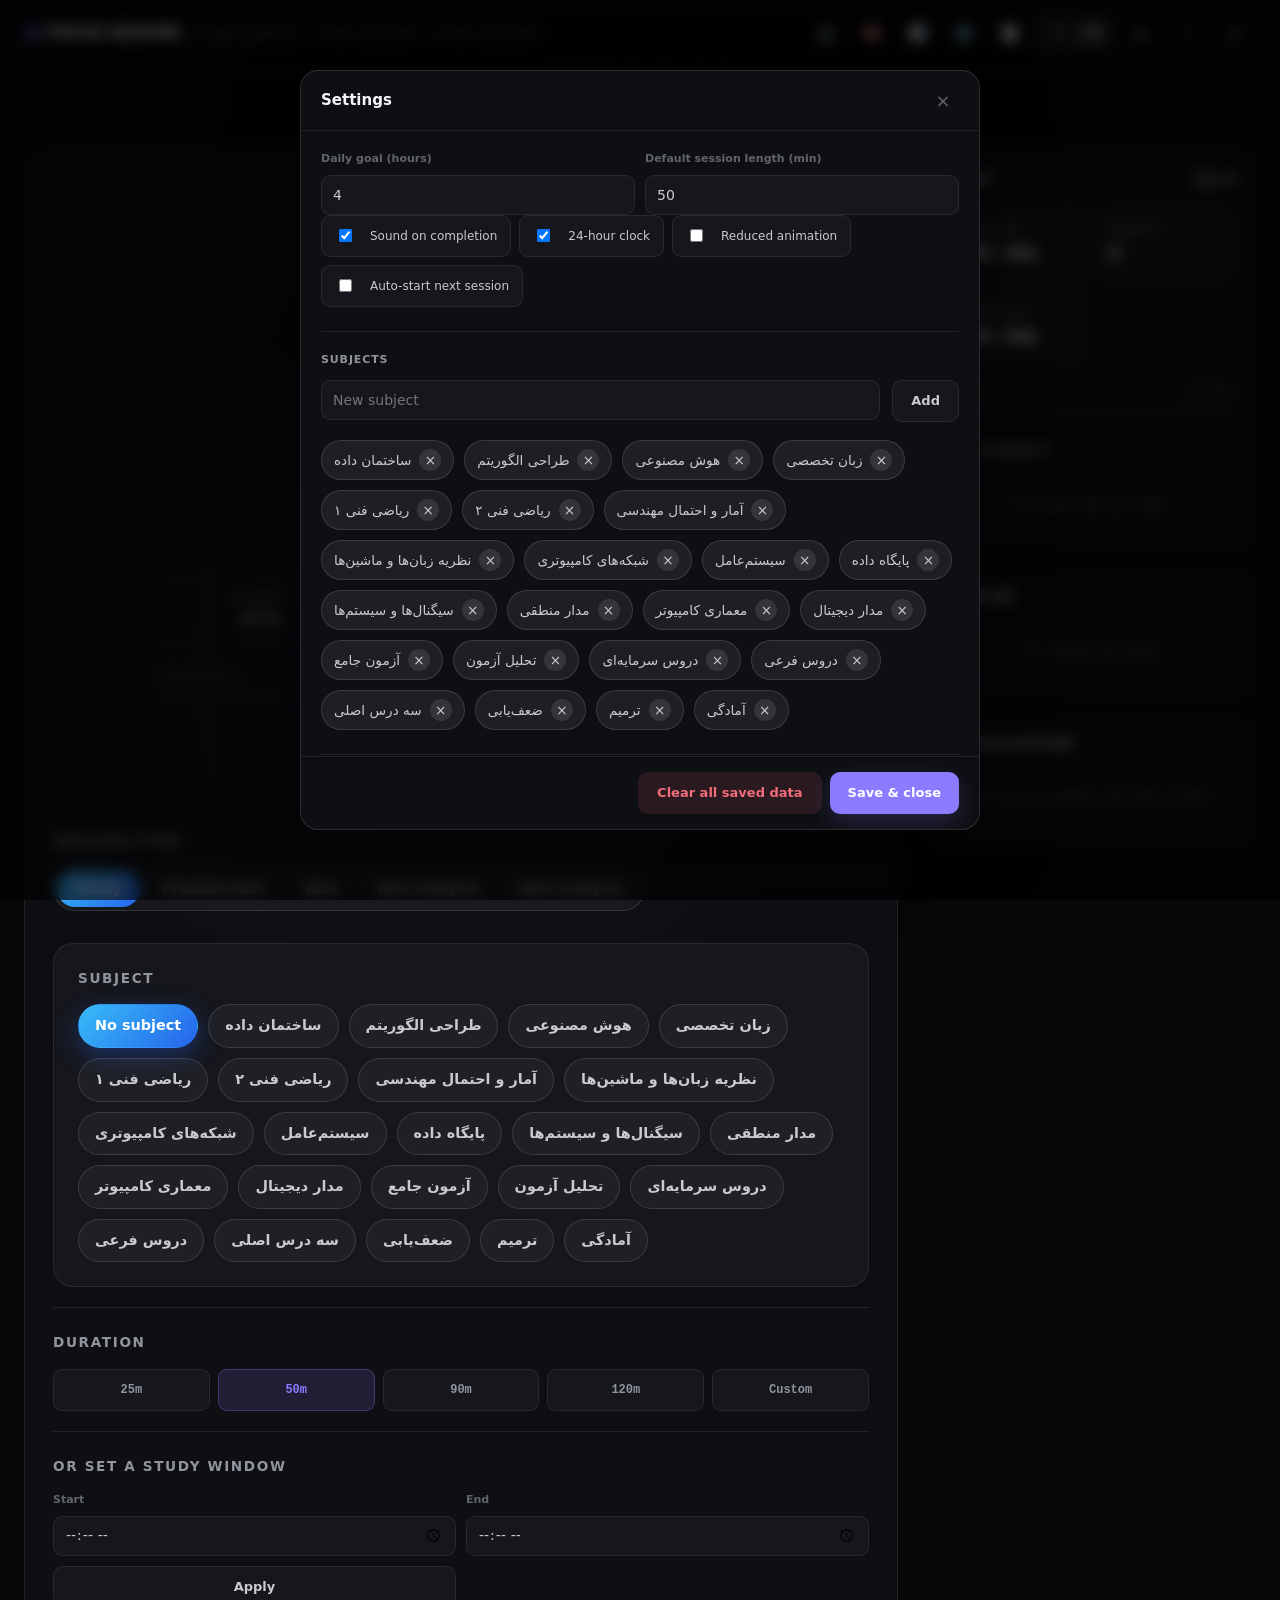
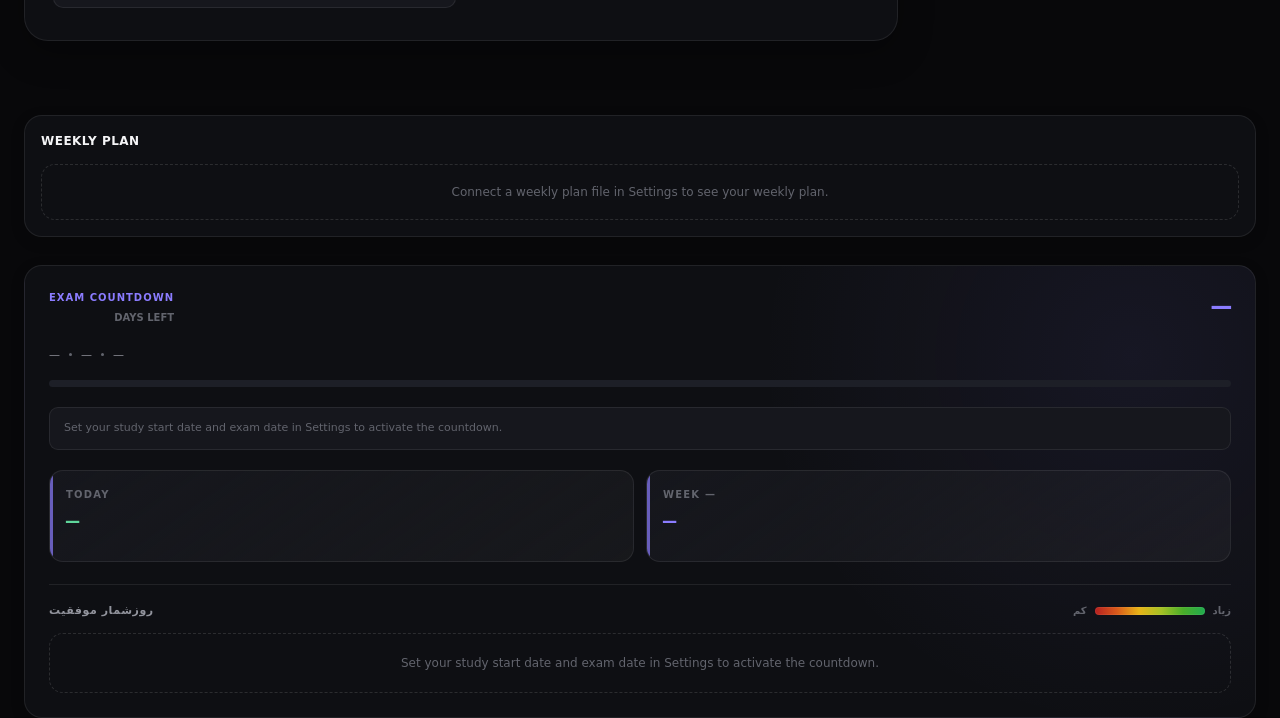
==== commit f5f1c91a: "insight.html" ====
--- a/src/index.html
+++ b/src/index.html
@@ -38,6 +38,7 @@
 
       <div class="header-right">
         <!-- Analytics Link -->
+        <a href="./insights.html" class="icon-btn" id="insightsLink" aria-label="تحلیل یکپارچه" title="تحلیل یکپارچه">🔬</a>
         <a
           href="./checkin-analytics.html"
           class="icon-btn"
@@ -743,177 +744,20 @@
     </div>
 
     <!-- =========================
-         DAILY CHECK-IN MODAL (جدید)
+         DAILY CHECK-IN MODAL (صبح / شب — بدنه از checkinModal.js ساخته می‌شود)
     ========================== -->
     <div class="modal" id="checkinModal" hidden aria-hidden="true">
       <div class="modal__backdrop" data-close-checkin></div>
 
       <div class="modal__dialog" role="dialog" aria-modal="true" aria-labelledby="checkinModalTitle">
         <div class="modal__header">
-          <h2 id="checkinModalTitle" data-i18n="checkinTitle">Daily check-in</h2>
+          <h2 id="checkinModalTitle">چک‌این</h2>
           <button type="button" class="modal-close" id="checkinCloseBtn" aria-label="Close" title="Close">
             ×
           </button>
         </div>
 
-        <div class="modal__body">
-          <!-- ============== ۱. خواب دیشب ============== -->
-          <div class="settings-divider" data-i18n="checkinSleepSection">خواب دیشب</div>
-          <div class="settings-grid">
-            <label class="field">
-              <span class="field__label" data-i18n="checkinBedTime">ساعت خواب</span>
-              <input type="time" id="checkinBedTime" />
-            </label>
-            <label class="field">
-              <span class="field__label" data-i18n="checkinWakeTime">ساعت بیداری</span>
-              <input type="time" id="checkinWakeTime" />
-            </label>
-            <label class="field">
-              <span class="field__label" data-i18n="checkinSleepHours">مدت خواب (ساعت — خودکار)</span>
-              <input type="number" id="checkinSleepHours" min="0" max="24" step="0.1" inputmode="decimal" />
-            </label>
-            <label class="field">
-              <span class="field__label" data-i18n="checkinSleepQuality">کیفیت خواب (۱–۱۰)</span>
-              <div class="range-row">
-                <input type="range" id="checkinSleepQuality" min="1" max="10" step="1" value="5" />
-                <output id="checkinSleepQualityValue" for="checkinSleepQuality">5</output>
-              </div>
-            </label>
-          </div>
-
-          <!-- ============== ۲. روتین آرام‌سازی ============== -->
-          <div class="settings-divider" data-i18n="checkinRoutineSection">روتین آرام‌سازی دیشب</div>
-          <div class="settings-options">
-            <label class="setting-toggle">
-              <input type="checkbox" id="checkinRoutineDone" />
-              <span data-i18n="checkinRoutineDone">روتین را انجام دادی؟</span>
-            </label>
-            <label class="field" id="checkinRoutineStepsWrap" hidden>
-              <span class="field__label" data-i18n="checkinRoutineSteps">چند مرحله؟</span>
-              <input type="number" id="checkinRoutineSteps" min="0" max="100" inputmode="numeric" />
-            </label>
-            <label class="field">
-              <span class="field__label" data-i18n="checkinRoutineEffectiveness">چقدر اثر داشت؟ (۱–۱۰)</span>
-              <div class="range-row">
-                <input type="range" id="checkinRoutineEffectiveness" min="1" max="10" step="1" value="5" />
-                <output id="checkinRoutineEffectivenessValue" for="checkinRoutineEffectiveness">5</output>
-              </div>
-            </label>
-          </div>
-
-          <!-- ============== ۳. وضعیت روانی امروز ============== -->
-          <div class="settings-divider" data-i18n="checkinMoodSection">وضعیت روانی امروز</div>
-          <div class="settings-grid">
-            <label class="field">
-              <span class="field__label" data-i18n="checkinMood">خلق‌وخو (۱–۱۰)</span>
-              <div class="range-row">
-                <input type="range" id="checkinMood" min="1" max="10" step="1" value="5" />
-                <output id="checkinMoodValue" for="checkinMood">5</output>
-              </div>
-            </label>
-            <label class="field">
-              <span class="field__label" data-i18n="checkinStress">استرس / فشار روانی (۱–۱۰)</span>
-              <div class="range-row">
-                <input type="range" id="checkinStress" min="1" max="10" step="1" value="5" />
-                <output id="checkinStressValue" for="checkinStress">5</output>
-              </div>
-            </label>
-            <label class="field">
-              <span class="field__label" data-i18n="checkinEnergy">انرژی (۱–۱۰)</span>
-              <div class="range-row">
-                <input type="range" id="checkinEnergy" min="1" max="10" step="1" value="5" />
-                <output id="checkinEnergyValue" for="checkinEnergy">5</output>
-              </div>
-            </label>
-          </div>
-
-          <!-- ============== ۴. فعالیت‌ها ============== -->
-          <div class="settings-divider" data-i18n="checkinActivitiesSection">فعالیت‌ها</div>
-          <div class="settings-options">
-            <label class="setting-toggle">
-              <input type="checkbox" id="checkinActivity1" />
-              <span data-i18n="checkinActivity1">فعالیت شماره ۱</span>
-            </label>
-            <label class="setting-toggle">
-              <input type="checkbox" id="checkinOperation1" />
-              <span data-i18n="checkinOperation1">عملیات د۱</span>
-            </label>
-            <label class="setting-toggle">
-              <input type="checkbox" id="checkinExerciseDone" />
-              <span data-i18n="checkinExerciseDone">ورزش کردی؟</span>
-            </label>
-            <label class="field" id="checkinExerciseMinutesWrap" hidden>
-              <span class="field__label" data-i18n="checkinExerciseMinutes">چند دقیقه؟</span>
-              <input type="number" id="checkinExerciseMinutes" min="0" max="600" inputmode="numeric" />
-            </label>
-          </div>
-
-          <!-- ============== ۵. خودارضایی ============== -->
-          <div class="settings-divider" data-i18n="checkinMastSection">خودارضایی</div>
-          <div class="settings-options">
-            <label class="setting-toggle">
-              <input type="checkbox" id="checkinMasturbationPos" />
-              <span data-i18n="checkinMasturbationPos">مثبت — از روی میل و لذت</span>
-            </label>
-            <label class="field" id="checkinMasturbationPosCountWrap" hidden>
-              <span class="field__label" data-i18n="checkinCount">تعداد</span>
-              <input type="number" id="checkinMasturbationPosCount" min="0" max="20" inputmode="numeric" />
-            </label>
-
-            <label class="setting-toggle">
-              <input type="checkbox" id="checkinMasturbationNeg" />
-              <span data-i18n="checkinMasturbationNeg">منفی — از روی فشار روانی / اجبار</span>
-            </label>
-            <label class="field" id="checkinMasturbationNegCountWrap" hidden>
-              <span class="field__label" data-i18n="checkinCount">تعداد</span>
-              <input type="number" id="checkinMasturbationNegCount" min="0" max="20" inputmode="numeric" />
-            </label>
-          </div>
-
-          <!-- ============== ۶. تغذیه ============== -->
-          <div class="settings-divider" data-i18n="checkinFoodSection">تغذیه</div>
-          <div class="settings-grid">
-            <label class="field">
-              <span class="field__label" data-i18n="checkinFoodMeals">تعداد وعده‌ها</span>
-              <input type="number" id="checkinFoodMeals" min="0" max="10" inputmode="numeric" />
-            </label>
-            <label class="field">
-              <span class="field__label" data-i18n="checkinFoodQuality">کیفیت تغذیه (۱–۱۰)</span>
-              <div class="range-row">
-                <input type="range" id="checkinFoodQuality" min="1" max="10" step="1" value="5" />
-                <output id="checkinFoodQualityValue" for="checkinFoodQuality">5</output>
-              </div>
-            </label>
-          </div>
-          <div class="settings-options">
-            <label class="setting-toggle">
-              <input type="checkbox" id="checkinFoodWater" />
-              <span data-i18n="checkinFoodWater">آب کافی خوردی؟</span>
-            </label>
-          </div>
-
-          <!-- ============== ۷. دیروز ============== -->
-          <div class="settings-divider" data-i18n="checkinYesterdaySection">دیروز</div>
-          <label class="field">
-            <span class="field__label" data-i18n="checkinYesterdayQuality">دیروز روز خوبی بود؟ (۱–۱۰)</span>
-            <div class="range-row">
-              <input type="range" id="checkinYesterdayQuality" min="1" max="10" step="1" value="5" />
-              <output id="checkinYesterdayQualityValue" for="checkinYesterdayQuality">5</output>
-            </div>
-          </label>
-
-          <!-- ============== ۸. یادداشت ============== -->
-          <div class="settings-divider" data-i18n="checkinNotesSection">یادداشت (اختیاری)</div>
-          <label class="field">
-            <textarea
-              id="checkinNotes"
-              rows="2"
-              maxlength="500"
-              data-i18n-placeholder="checkinNotesPlaceholder"
-              placeholder="اتفاق مهم، احساس، یا چیز خاصی که می‌خوای یادت بمونه…"
-            ></textarea>
-          </label>
-        </div>
+        <div class="modal__body" id="checkinModalBody"></div>
 
         <div class="modal__footer">
           <button type="button" class="secondary-btn" id="checkinSkipBtn">
@@ -925,7 +769,6 @@
         </div>
       </div>
     </div>
-
     <!-- =========================
          POST-SESSION MODAL
          (topic for study/practice; topic + full analysis for review)
